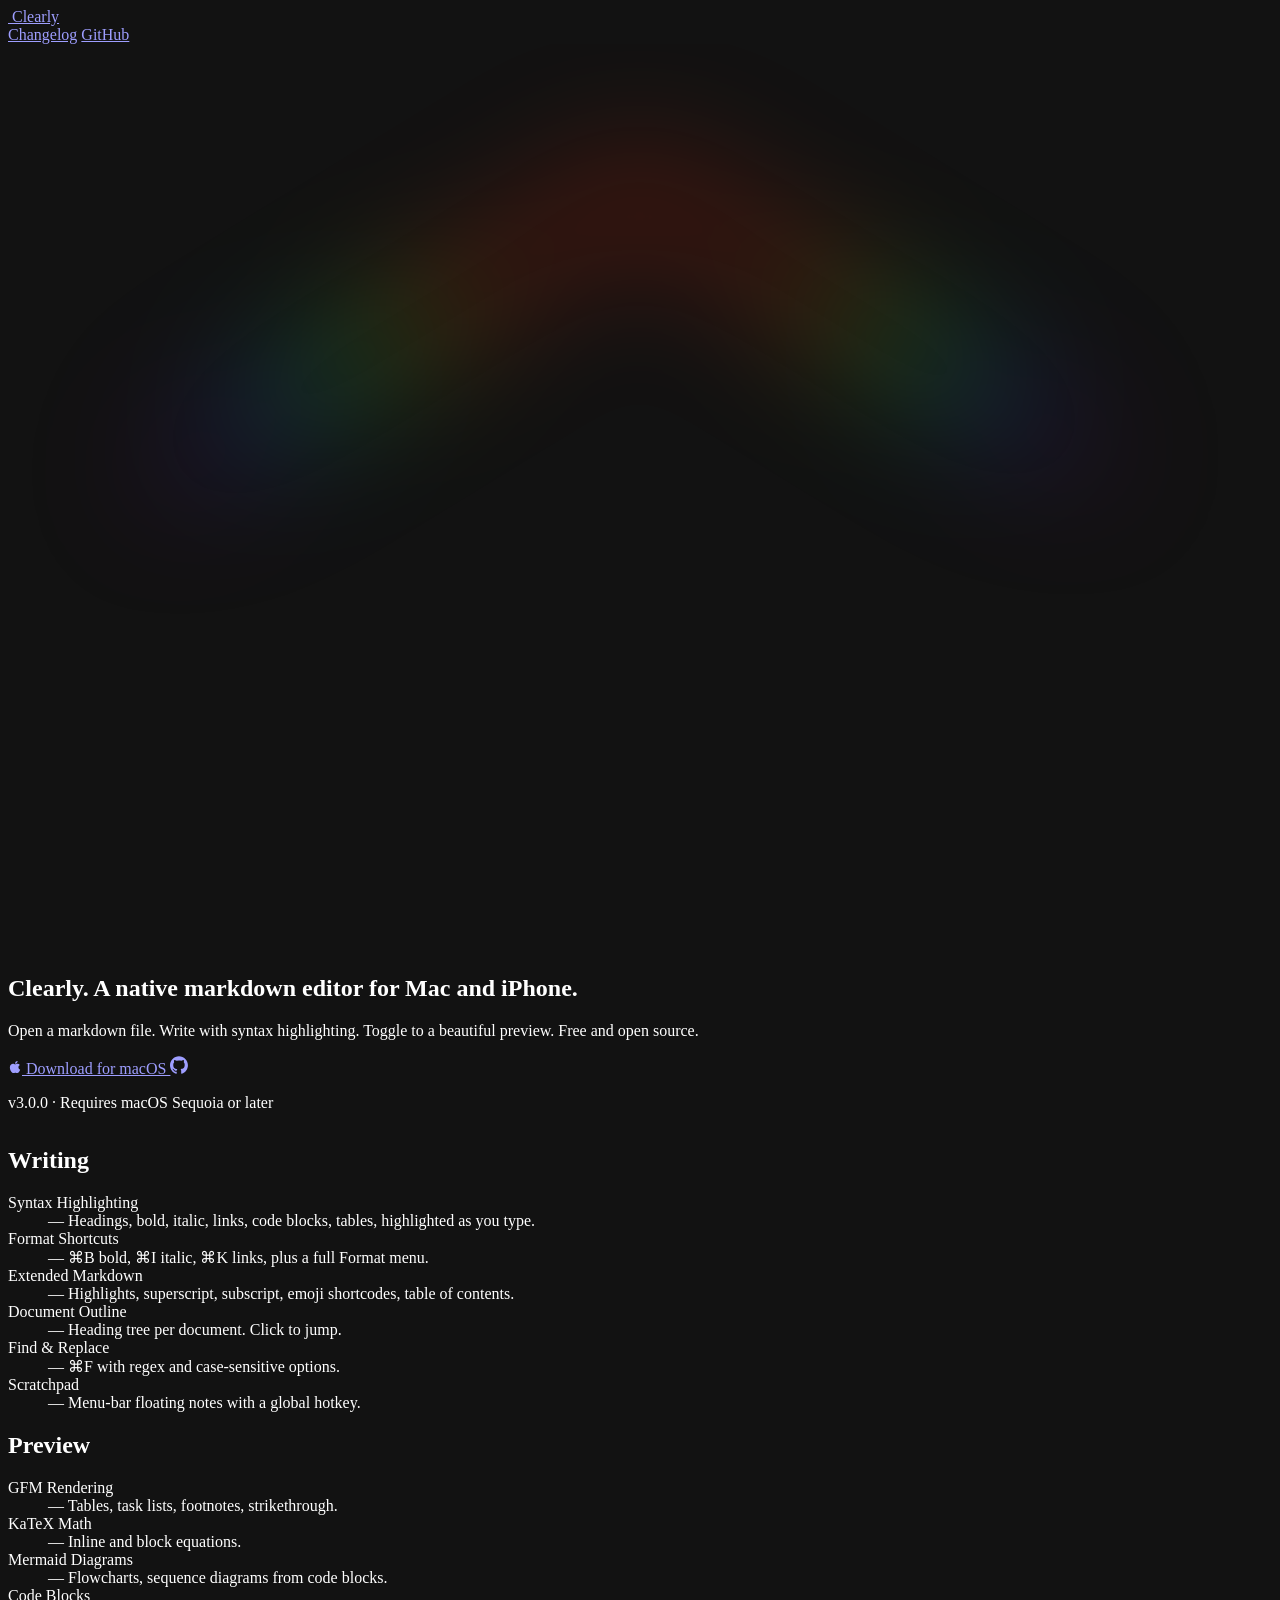
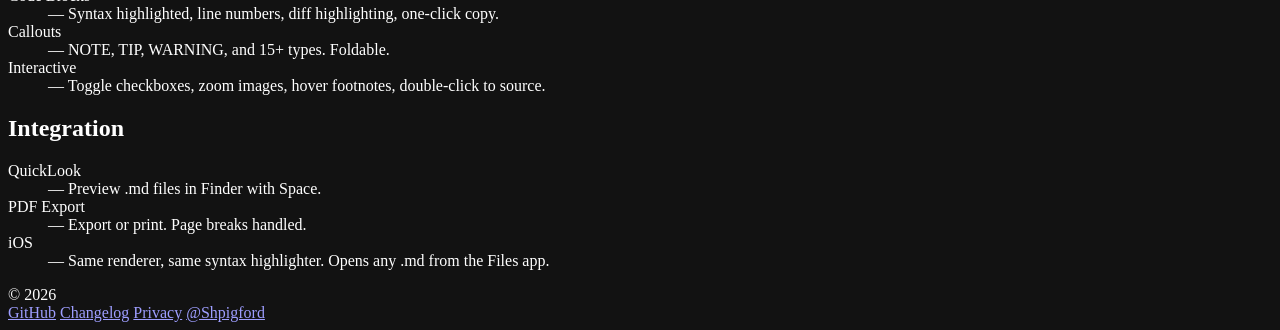
==== website/index.html @ 4bf22cb8 "[mac] Update marketing site version to v3.0.0" ====
<!DOCTYPE html>
<html lang="en" style="color-scheme: dark">
<head>
    <meta charset="utf-8">
    <meta name="viewport" content="width=device-width, initial-scale=1">
    <link rel="icon" type="image/png" href="/favicon-96x96.png" sizes="96x96">
    <link rel="shortcut icon" href="/favicon.ico">
    <link rel="apple-touch-icon" sizes="180x180" href="/apple-touch-icon.png">
    <meta name="apple-mobile-web-app-title" content="Clearly">
    <link rel="manifest" href="/site.webmanifest">

    <title>Clearly — Native markdown editor for Mac and iPhone</title>
    <meta name="description" content="A native markdown editor for Mac and iPhone. Open a .md file, write with syntax highlighting, toggle to a beautiful preview. Free and open source.">
    <meta property="og:title" content="Clearly — Markdown editor for Mac and iPhone">
    <meta property="og:description" content="A native markdown editor for Mac and iPhone.">
    <meta property="og:image" content="https://clearly.md/meta.jpg">
    <meta property="og:image:width" content="1200">
    <meta property="og:image:height" content="675">
    <meta property="og:type" content="website">
    <meta property="og:url" content="https://clearly.md">
    <meta name="twitter:card" content="summary_large_image">
    <meta name="twitter:title" content="Clearly — Markdown editor for Mac and iPhone">
    <meta name="twitter:description" content="A native markdown editor for Mac and iPhone.">
    <meta name="twitter:image" content="https://clearly.md/meta.jpg">

    <link rel="preconnect" href="https://rsms.me" crossorigin>
    <link href="https://rsms.me/inter/inter.css" rel="stylesheet">
    <link href="https://cdn.jsdelivr.net/npm/geist@1.3.1/dist/fonts/geist-mono/style.css" rel="stylesheet">

    <script src="https://cdn.tailwindcss.com"></script>
    <script>
        tailwind.config = {
            theme: {
                extend: {
                    fontFamily: {
                        sans: ['InterVariable', 'Inter', 'system-ui', 'sans-serif'],
                        mono: ['"Geist Mono"', 'ui-monospace', 'monospace'],
                    },
                },
            },
        }
    </script>
    <style>
        html { scroll-behavior: smooth; }
        :root { font-feature-settings: 'cv02', 'cv03', 'cv04', 'cv11'; }

        /* Screenshot gallery — mobile: vertical stack */
        .screenshot-gallery {
            display: flex;
            flex-direction: column;
            gap: 1rem;
        }
        .screenshot-gallery img {
            user-select: none;
        }
        /* Desktop: horizontal scroll with drag */
        @media (min-width: 768px) {
            .screenshot-gallery {
                flex-direction: row;
                gap: 1.25rem;
                overflow-x: auto;
                -webkit-overflow-scrolling: touch;
                scrollbar-width: none;
                cursor: grab;
            }
            .screenshot-gallery:active { cursor: grabbing; }
            .screenshot-gallery::-webkit-scrollbar { display: none; }
            .screenshot-gallery img {
                flex-shrink: 0;
                pointer-events: none;
            }
        }
    </style>
</head>
<body class="bg-[#0a0a0a] text-zinc-300 antialiased overflow-x-hidden">

    <nav class="relative z-20">
        <div class="max-w-4xl mx-auto px-6 py-4 flex items-center justify-between text-sm">
            <a href="/" class="flex items-center gap-2 text-white font-medium hover:opacity-80 transition-opacity">
                <img src="icon.png" alt="" class="size-6 rounded-md">
                Clearly
            </a>
            <div class="flex items-center gap-5 text-zinc-400">
                <a href="/changelog" class="hover:text-white transition-colors">Changelog</a>
                <a href="https://github.com/Shpigford/clearly" class="hover:text-white transition-colors">GitHub</a>
            </div>
        </div>
    </nav>

    <main class="relative z-10">
        <!-- Hero -->
        <section class="relative pt-16 pb-6 md:pb-16">
            <!-- Rainbow reflection background -->
            <div class="fixed left-1/2 -top-[10%] md:-top-[30%] -translate-x-1/2 pointer-events-none z-0" aria-hidden="true">
                <svg class="w-[1200px] md:w-[2400px] opacity-100" viewBox="0 0 933 656" fill="none" xmlns="http://www.w3.org/2000/svg">
                    <g filter="url(#filter0_f_hero)">
                        <path d="M455.714 109.936C462.117 106.021 470.174 106.021 476.577 109.936L821.464 320.777C826.567 323.897 826.567 331.308 821.464 334.428L476.577 545.269C470.174 549.184 462.117 549.184 455.714 545.269L110.827 334.428C105.724 331.308 105.724 323.897 110.827 320.777L455.714 109.936Z" stroke="url(#paint0_hero)" stroke-width="14"/>
                    </g>
                    <defs>
                        <filter id="filter0_f_hero" x="0" y="0" width="932.291" height="655.205" filterUnits="userSpaceOnUse" color-interpolation-filters="sRGB">
                            <feFlood flood-opacity="0" result="BackgroundImageFix"/>
                            <feBlend mode="normal" in="SourceGraphic" in2="BackgroundImageFix" result="shape"/>
                            <feGaussianBlur stdDeviation="50" result="effect1_foregroundBlur"/>
                        </filter>
                        <linearGradient id="paint0_hero" x1="530.669" y1="327.646" x2="527.169" y2="175.646" gradientUnits="userSpaceOnUse">
                            <stop stop-color="#FF0044" stop-opacity="0"/>
                            <stop offset="0.333333" stop-color="#2400FF"/>
                            <stop offset="0.5" stop-color="#00EDFF"/>
                            <stop offset="0.666667" stop-color="#00FF0D"/>
                            <stop offset="0.833333" stop-color="#FFDC00"/>
                            <stop offset="1" stop-color="#FF2900"/>
                        </linearGradient>
                    </defs>
                </svg>
            </div>
            <div class="relative max-w-4xl mx-auto px-6 text-center">
                <img src="icon.png" alt="" class="size-20 rounded-[1.25rem] mx-auto mb-8">
                <h1 class="text-4xl sm:text-5xl font-medium tracking-tight text-white text-balance max-w-[30ch] mx-auto">
                    Clearly. A native markdown editor for Mac and iPhone.
                </h1>
                <p class="mt-6 text-lg text-zinc-400 text-pretty max-w-[48ch] mx-auto">
                    Open a markdown file. Write with syntax highlighting. Toggle to a beautiful preview. Free and open source.
                </p>
                <div class="mt-8 flex flex-wrap items-center justify-center gap-4">
                    <a href="https://github.com/Shpigford/clearly/releases/latest/download/Clearly.dmg" class="inline-flex items-center gap-2 px-3 py-2 rounded-md bg-white text-zinc-950 text-sm font-medium hover:bg-zinc-200 transition-colors focus-visible:outline-2 focus-visible:outline-offset-2 focus-visible:outline-blue-500">
                        <svg width="14" height="14" viewBox="0 0 384 512" fill="currentColor"><path d="M318.7 268.7c-.2-36.7 16.4-64.4 50-84.8-18.8-26.9-47.2-41.7-84.7-44.6-35.5-2.8-74.3 20.7-88.5 20.7-15 0-49.4-19.7-76.4-19.7C63.3 141.2 4 184.8 4 273.5q0 39.3 14.4 81.2c12.8 36.7 59 126.7 107.2 125.2 25.2-.6 43-17.9 75.8-17.9 31.8 0 48.3 17.9 76.4 17.9 48.6-.7 90.4-82.5 102.6-119.3-65.2-30.7-61.7-90-61.7-91.9zm-56.6-164.2c27.3-32.4 24.8-61.9 24-72.5-24.1 1.4-52 16.4-67.9 34.9-17.5 19.8-27.8 44.3-25.6 71.9 26.1 2 49.9-11.4 69.5-34.3z"/></svg>
                        Download for macOS
                    </a>
                    <a href="https://github.com/Shpigford/clearly" class="text-zinc-500 hover:text-zinc-300 transition-colors" aria-label="GitHub">
                        <svg width="18" height="18" viewBox="0 0 98 96" fill="currentColor"><path fill-rule="evenodd" clip-rule="evenodd" d="M48.854 0C21.839 0 0 22 0 49.217c0 21.756 13.993 40.172 33.405 46.69 2.427.49 3.316-1.059 3.316-2.362 0-1.141-.08-5.052-.08-9.127-13.59 2.934-16.42-5.867-16.42-5.867-2.184-5.704-5.42-7.17-5.42-7.17-4.448-3.015.324-3.015.324-3.015 4.934.326 7.523 5.052 7.523 5.052 4.367 7.496 11.404 5.378 14.235 4.074.404-3.178 1.699-5.378 3.074-6.6-10.839-1.141-22.243-5.378-22.243-24.283 0-5.378 1.94-9.778 5.014-13.2-.485-1.222-2.184-6.275.486-13.038 0 0 4.125-1.304 13.426 5.052a46.97 46.97 0 0 1 12.214-1.63c4.125 0 8.33.571 12.213 1.63 9.302-6.356 13.427-5.052 13.427-5.052 2.67 6.763.97 11.816.485 13.038 3.155 3.422 5.015 7.822 5.015 13.2 0 18.905-11.404 23.06-22.324 24.283 1.78 1.548 3.316 4.481 3.316 9.126 0 6.6-.08 11.897-.08 13.526 0 1.304.89 2.853 3.316 2.364 19.412-6.52 33.405-24.935 33.405-46.691C97.707 22 75.788 0 48.854 0z"/></svg>
                    </a>
                </div>
                <p class="mt-4 text-sm text-zinc-700 requires">v3.0.0 &middot; Requires macOS Sequoia or later</p>
            </div>
        </section>

        <!-- Screenshot Gallery -->
        <section class="pt-4 pb-12 md:py-12">
            <div class="screenshot-gallery max-w-4xl mx-auto px-6 md:max-w-none md:mx-0 md:px-[max(1.5rem,calc((100vw-64rem)/2))]">
                <img src="screenshots/screenshot-1.jpg" alt="" class="w-full md:w-auto md:h-[32rem] max-w-none rounded-lg outline-1 -outline-offset-1 outline-white/10">
                <img src="screenshots/screenshot-2-alt.jpg" alt="" class="w-full md:w-auto md:h-[32rem] max-w-none rounded-lg outline-1 -outline-offset-1 outline-white/10">
                <img src="screenshots/screenshot-3.jpg" alt="" class="w-full md:w-auto md:h-[32rem] max-w-none rounded-lg outline-1 -outline-offset-1 outline-white/10">
                <img src="screenshots/screenshot-4.jpg" alt="" class="w-full md:w-auto md:h-[32rem] max-w-none rounded-lg outline-1 -outline-offset-1 outline-white/10">
                <img src="screenshots/screenshot-5-alt.jpg" alt="" class="w-full md:w-auto md:h-[32rem] max-w-none rounded-lg outline-1 -outline-offset-1 outline-white/10">
                <img src="screenshots/screenshot-6-alt.jpg" alt="" class="w-full md:w-auto md:h-[32rem] max-w-none rounded-lg outline-1 -outline-offset-1 outline-white/10">
            </div>
        </section>

        <!-- Features -->
        <section class="py-20">
            <div class="max-w-3xl mx-auto px-6">

                <div class="space-y-16">
                    <!-- Writing -->
                    <div>
                        <h2 class="font-mono text-xs tracking-wide uppercase text-zinc-600 mb-6">Writing</h2>
                        <dl class="space-y-3">
                            <div class="sm:flex sm:gap-2 text-sm">
                                <dt class="font-medium text-zinc-200 sm:shrink-0">Syntax Highlighting</dt>
                                <dd class="text-zinc-500"><span class="max-sm:hidden">&mdash; </span>Headings, bold, italic, links, code blocks, tables, highlighted as you type.</dd>
                            </div>
                            <div class="sm:flex sm:gap-2 text-sm">
                                <dt class="font-medium text-zinc-200 sm:shrink-0">Format Shortcuts</dt>
                                <dd class="text-zinc-500"><span class="max-sm:hidden">&mdash; </span>&#8984;B bold, &#8984;I italic, &#8984;K links, plus a full Format menu.</dd>
                            </div>
                            <div class="sm:flex sm:gap-2 text-sm">
                                <dt class="font-medium text-zinc-200 sm:shrink-0">Extended Markdown</dt>
                                <dd class="text-zinc-500"><span class="max-sm:hidden">&mdash; </span>Highlights, superscript, subscript, emoji shortcodes, table of contents.</dd>
                            </div>
                            <div class="sm:flex sm:gap-2 text-sm">
                                <dt class="font-medium text-zinc-200 sm:shrink-0">Document Outline</dt>
                                <dd class="text-zinc-500"><span class="max-sm:hidden">&mdash; </span>Heading tree per document. Click to jump.</dd>
                            </div>
                            <div class="sm:flex sm:gap-2 text-sm">
                                <dt class="font-medium text-zinc-200 sm:shrink-0">Find &amp; Replace</dt>
                                <dd class="text-zinc-500"><span class="max-sm:hidden">&mdash; </span>&#8984;F with regex and case-sensitive options.</dd>
                            </div>
                            <div class="sm:flex sm:gap-2 text-sm">
                                <dt class="font-medium text-zinc-200 sm:shrink-0">Scratchpad</dt>
                                <dd class="text-zinc-500"><span class="max-sm:hidden">&mdash; </span>Menu-bar floating notes with a global hotkey.</dd>
                            </div>
                        </dl>
                    </div>

                    <!-- Preview -->
                    <div>
                        <h2 class="font-mono text-xs tracking-wide uppercase text-zinc-600 mb-6">Preview</h2>
                        <dl class="space-y-3">
                            <div class="sm:flex sm:gap-2 text-sm">
                                <dt class="font-medium text-zinc-200 sm:shrink-0">GFM Rendering</dt>
                                <dd class="text-zinc-500"><span class="max-sm:hidden">&mdash; </span>Tables, task lists, footnotes, strikethrough.</dd>
                            </div>
                            <div class="sm:flex sm:gap-2 text-sm">
                                <dt class="font-medium text-zinc-200 sm:shrink-0">KaTeX Math</dt>
                                <dd class="text-zinc-500"><span class="max-sm:hidden">&mdash; </span>Inline and block equations.</dd>
                            </div>
                            <div class="sm:flex sm:gap-2 text-sm">
                                <dt class="font-medium text-zinc-200 sm:shrink-0">Mermaid Diagrams</dt>
                                <dd class="text-zinc-500"><span class="max-sm:hidden">&mdash; </span>Flowcharts, sequence diagrams from code blocks.</dd>
                            </div>
                            <div class="sm:flex sm:gap-2 text-sm">
                                <dt class="font-medium text-zinc-200 sm:shrink-0">Code Blocks</dt>
                                <dd class="text-zinc-500"><span class="max-sm:hidden">&mdash; </span>Syntax highlighted, line numbers, diff highlighting, one-click copy.</dd>
                            </div>
                            <div class="sm:flex sm:gap-2 text-sm">
                                <dt class="font-medium text-zinc-200 sm:shrink-0">Callouts</dt>
                                <dd class="text-zinc-500"><span class="max-sm:hidden">&mdash; </span>NOTE, TIP, WARNING, and 15+ types. Foldable.</dd>
                            </div>
                            <div class="sm:flex sm:gap-2 text-sm">
                                <dt class="font-medium text-zinc-200 sm:shrink-0">Interactive</dt>
                                <dd class="text-zinc-500"><span class="max-sm:hidden">&mdash; </span>Toggle checkboxes, zoom images, hover footnotes, double-click to source.</dd>
                            </div>
                        </dl>
                    </div>

                    <!-- Integration -->
                    <div>
                        <h2 class="font-mono text-xs tracking-wide uppercase text-zinc-600 mb-6">Integration</h2>
                        <dl class="space-y-3">
                            <div class="sm:flex sm:gap-2 text-sm">
                                <dt class="font-medium text-zinc-200 sm:shrink-0">QuickLook</dt>
                                <dd class="text-zinc-500"><span class="max-sm:hidden">&mdash; </span>Preview .md files in Finder with Space.</dd>
                            </div>
                            <div class="sm:flex sm:gap-2 text-sm">
                                <dt class="font-medium text-zinc-200 sm:shrink-0">PDF Export</dt>
                                <dd class="text-zinc-500"><span class="max-sm:hidden">&mdash; </span>Export or print. Page breaks handled.</dd>
                            </div>
                            <div class="sm:flex sm:gap-2 text-sm">
                                <dt class="font-medium text-zinc-200 sm:shrink-0">iOS</dt>
                                <dd class="text-zinc-500"><span class="max-sm:hidden">&mdash; </span>Same renderer, same syntax highlighter. Opens any .md from the Files app.</dd>
                            </div>
                        </dl>
                    </div>
                </div>
            </div>
        </section>
    </main>

    <!-- Footer -->
    <footer class="pb-12 pt-8 border-t border-zinc-900">
        <div class="max-w-4xl mx-auto px-6 flex flex-col sm:flex-row items-center justify-between gap-4 text-sm text-zinc-600">
            <span>&copy; 2026</span>
            <div class="flex items-center gap-6">
                <a href="https://github.com/Shpigford/clearly" class="hover:text-zinc-400 transition-colors">GitHub</a>
                <a href="/changelog" class="hover:text-zinc-400 transition-colors">Changelog</a>
                <a href="/privacy" class="hover:text-zinc-400 transition-colors">Privacy</a>
                <a href="https://x.com/Shpigford" class="hover:text-zinc-400 transition-colors">@Shpigford</a>
            </div>
        </div>
    </footer>

    <script>
        const g = document.querySelector('.screenshot-gallery');
        let down = false, startX, scrollLeft;
        g.addEventListener('mousedown', e => { down = true; startX = e.pageX - g.offsetLeft; scrollLeft = g.scrollLeft; });
        g.addEventListener('mouseleave', () => { down = false; });
        g.addEventListener('mouseup', () => { down = false; });
        g.addEventListener('mousemove', e => { if (!down) return; e.preventDefault(); g.scrollLeft = scrollLeft - (e.pageX - g.offsetLeft - startX); });
    </script>
</body>
</html>
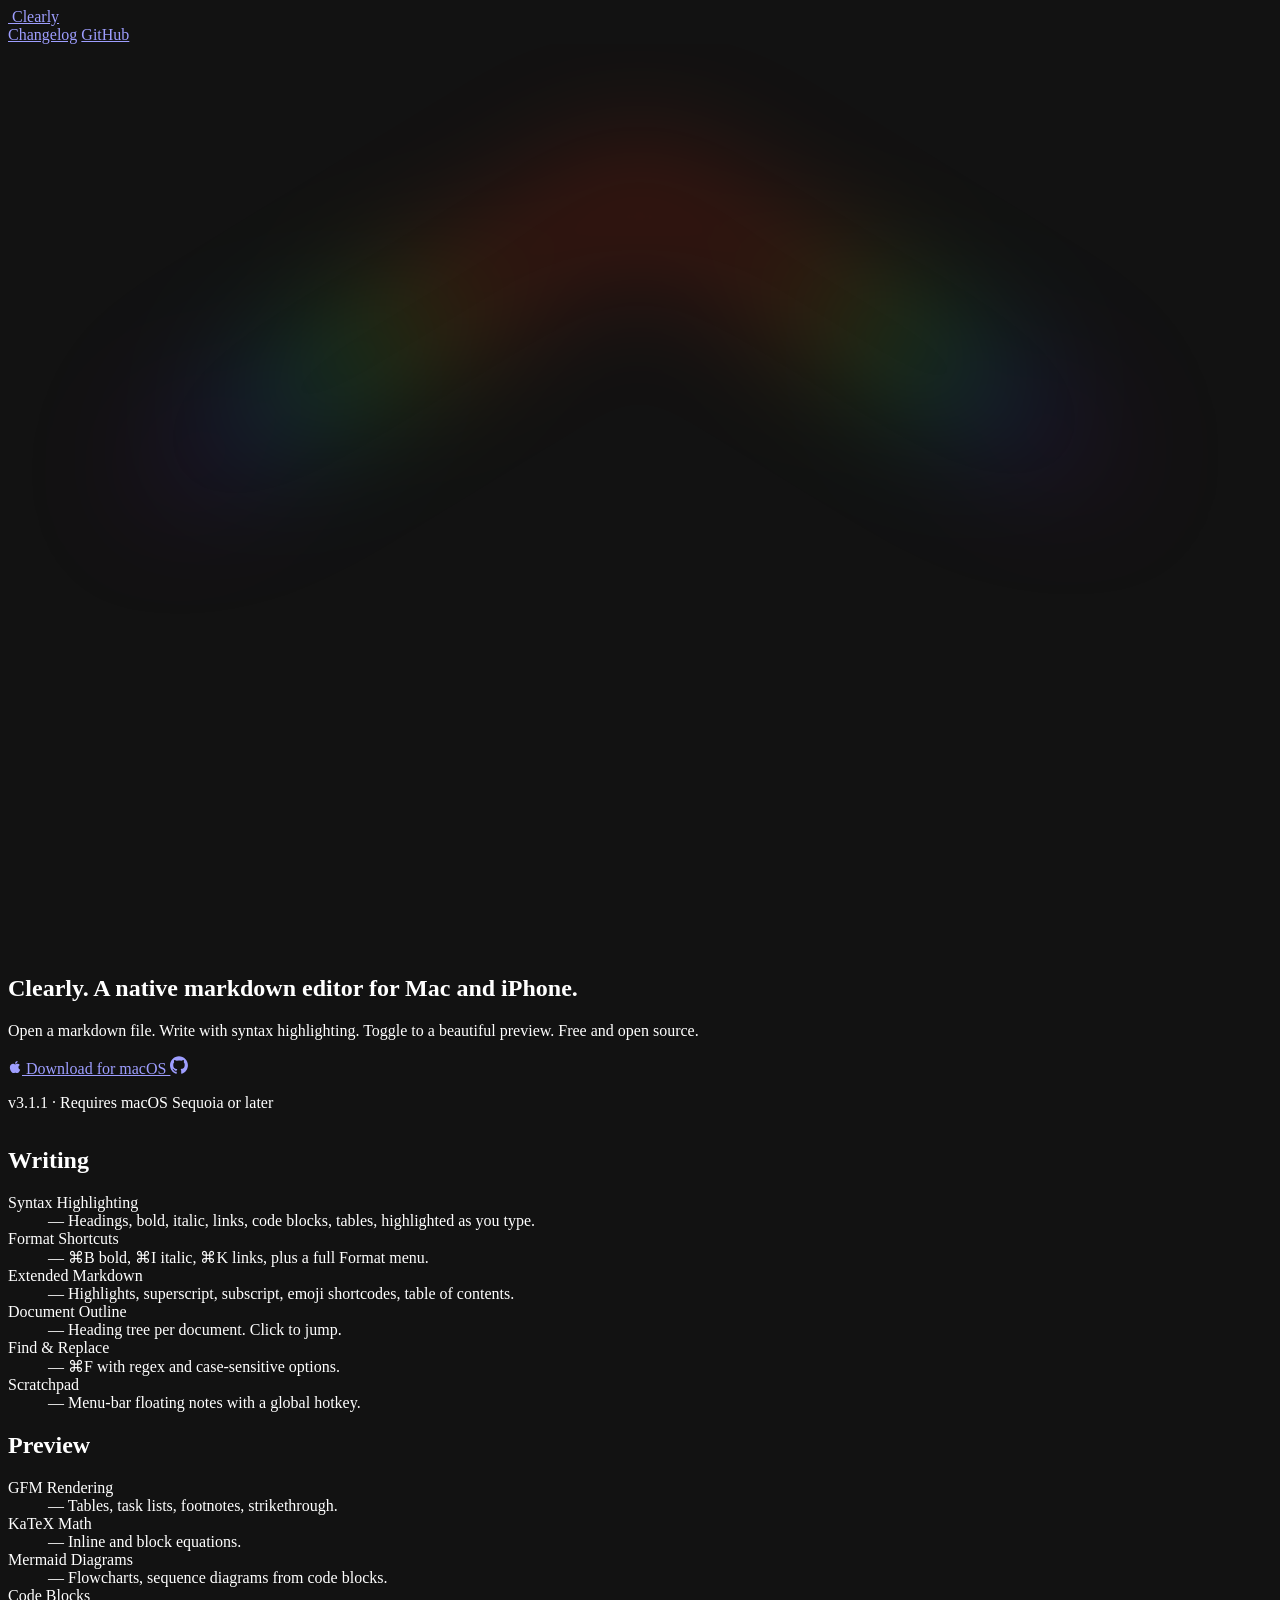
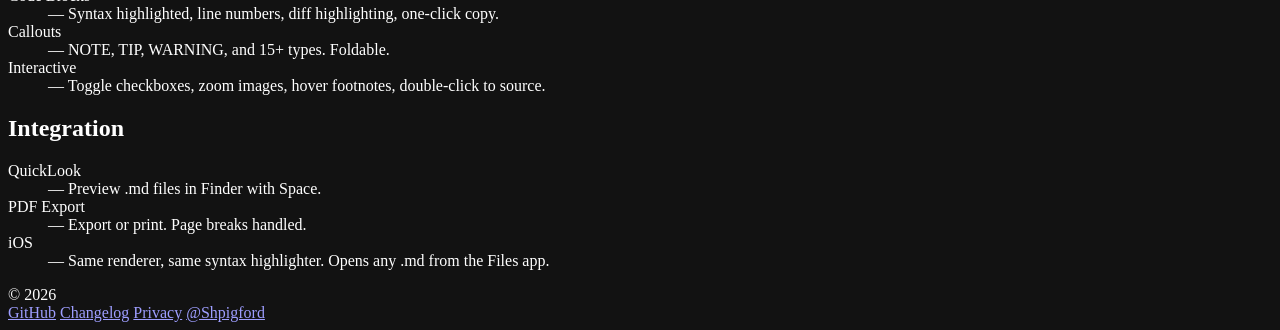
==== commit ae7b6077: "[mac] Update marketing site version to v3.1.1" ====
--- a/website/index.html
+++ b/website/index.html
@@ -130,7 +130,7 @@
                         <svg width="18" height="18" viewBox="0 0 98 96" fill="currentColor"><path fill-rule="evenodd" clip-rule="evenodd" d="M48.854 0C21.839 0 0 22 0 49.217c0 21.756 13.993 40.172 33.405 46.69 2.427.49 3.316-1.059 3.316-2.362 0-1.141-.08-5.052-.08-9.127-13.59 2.934-16.42-5.867-16.42-5.867-2.184-5.704-5.42-7.17-5.42-7.17-4.448-3.015.324-3.015.324-3.015 4.934.326 7.523 5.052 7.523 5.052 4.367 7.496 11.404 5.378 14.235 4.074.404-3.178 1.699-5.378 3.074-6.6-10.839-1.141-22.243-5.378-22.243-24.283 0-5.378 1.94-9.778 5.014-13.2-.485-1.222-2.184-6.275.486-13.038 0 0 4.125-1.304 13.426 5.052a46.97 46.97 0 0 1 12.214-1.63c4.125 0 8.33.571 12.213 1.63 9.302-6.356 13.427-5.052 13.427-5.052 2.67 6.763.97 11.816.485 13.038 3.155 3.422 5.015 7.822 5.015 13.2 0 18.905-11.404 23.06-22.324 24.283 1.78 1.548 3.316 4.481 3.316 9.126 0 6.6-.08 11.897-.08 13.526 0 1.304.89 2.853 3.316 2.364 19.412-6.52 33.405-24.935 33.405-46.691C97.707 22 75.788 0 48.854 0z"/></svg>
                     </a>
                 </div>
-                <p class="mt-4 text-sm text-zinc-700 requires">v3.0.0 &middot; Requires macOS Sequoia or later</p>
+                <p class="mt-4 text-sm text-zinc-700 requires">v3.1.1 &middot; Requires macOS Sequoia or later</p>
             </div>
         </section>
 
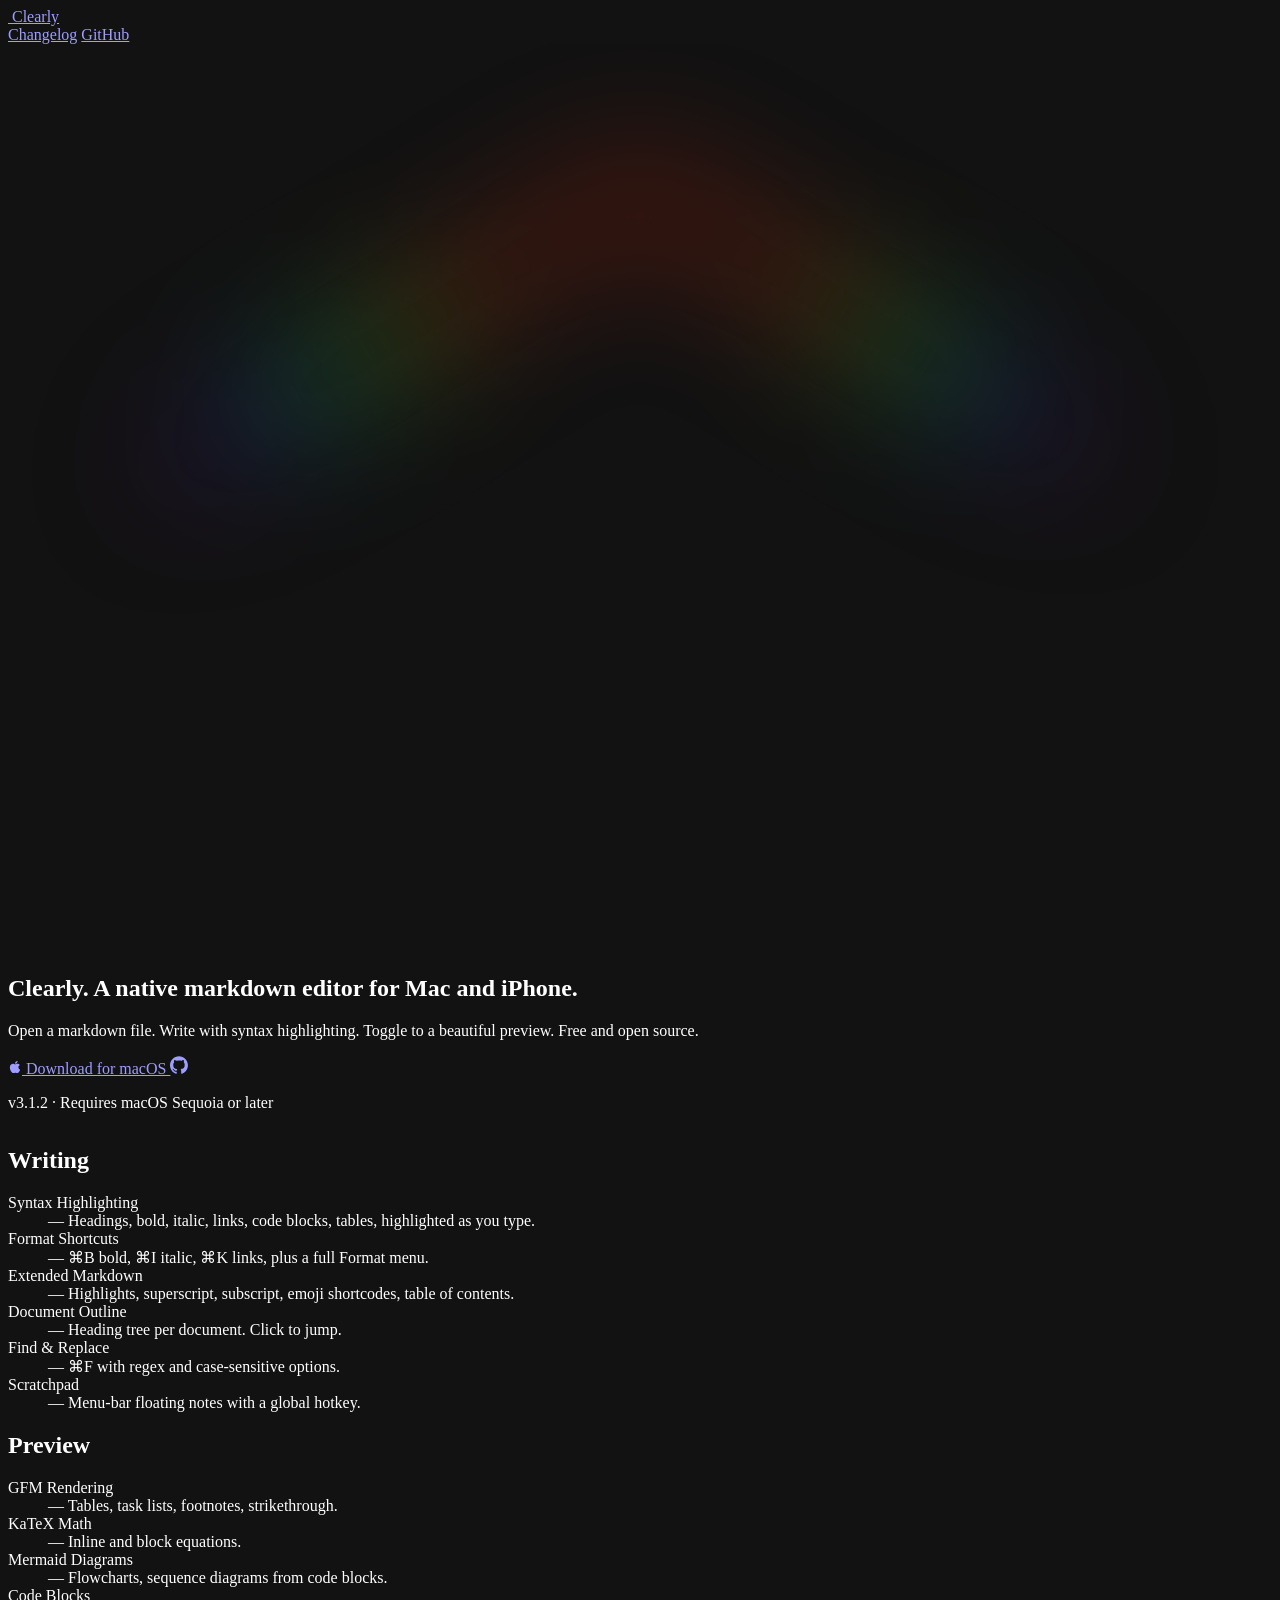
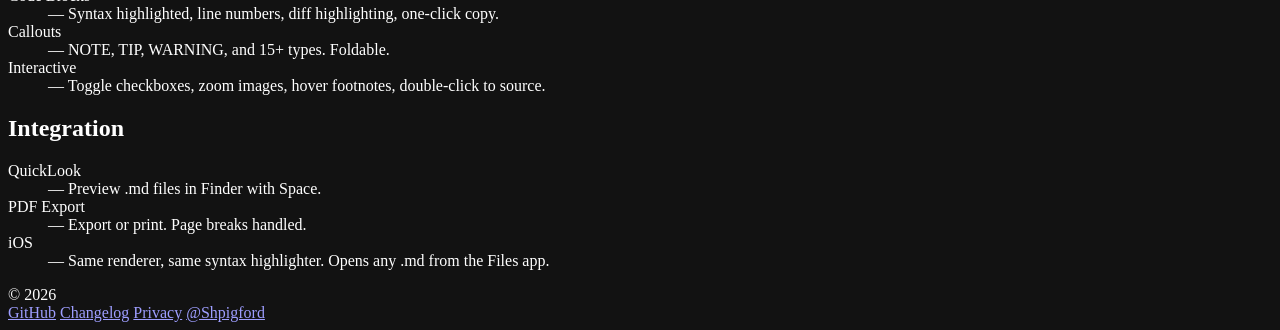
==== commit 2faeee09: "[mac] Update marketing site version to v3.1.2" ====
--- a/website/index.html
+++ b/website/index.html
@@ -130,7 +130,7 @@
                         <svg width="18" height="18" viewBox="0 0 98 96" fill="currentColor"><path fill-rule="evenodd" clip-rule="evenodd" d="M48.854 0C21.839 0 0 22 0 49.217c0 21.756 13.993 40.172 33.405 46.69 2.427.49 3.316-1.059 3.316-2.362 0-1.141-.08-5.052-.08-9.127-13.59 2.934-16.42-5.867-16.42-5.867-2.184-5.704-5.42-7.17-5.42-7.17-4.448-3.015.324-3.015.324-3.015 4.934.326 7.523 5.052 7.523 5.052 4.367 7.496 11.404 5.378 14.235 4.074.404-3.178 1.699-5.378 3.074-6.6-10.839-1.141-22.243-5.378-22.243-24.283 0-5.378 1.94-9.778 5.014-13.2-.485-1.222-2.184-6.275.486-13.038 0 0 4.125-1.304 13.426 5.052a46.97 46.97 0 0 1 12.214-1.63c4.125 0 8.33.571 12.213 1.63 9.302-6.356 13.427-5.052 13.427-5.052 2.67 6.763.97 11.816.485 13.038 3.155 3.422 5.015 7.822 5.015 13.2 0 18.905-11.404 23.06-22.324 24.283 1.78 1.548 3.316 4.481 3.316 9.126 0 6.6-.08 11.897-.08 13.526 0 1.304.89 2.853 3.316 2.364 19.412-6.52 33.405-24.935 33.405-46.691C97.707 22 75.788 0 48.854 0z"/></svg>
                     </a>
                 </div>
-                <p class="mt-4 text-sm text-zinc-700 requires">v3.1.1 &middot; Requires macOS Sequoia or later</p>
+                <p class="mt-4 text-sm text-zinc-700 requires">v3.1.2 &middot; Requires macOS Sequoia or later</p>
             </div>
         </section>
 
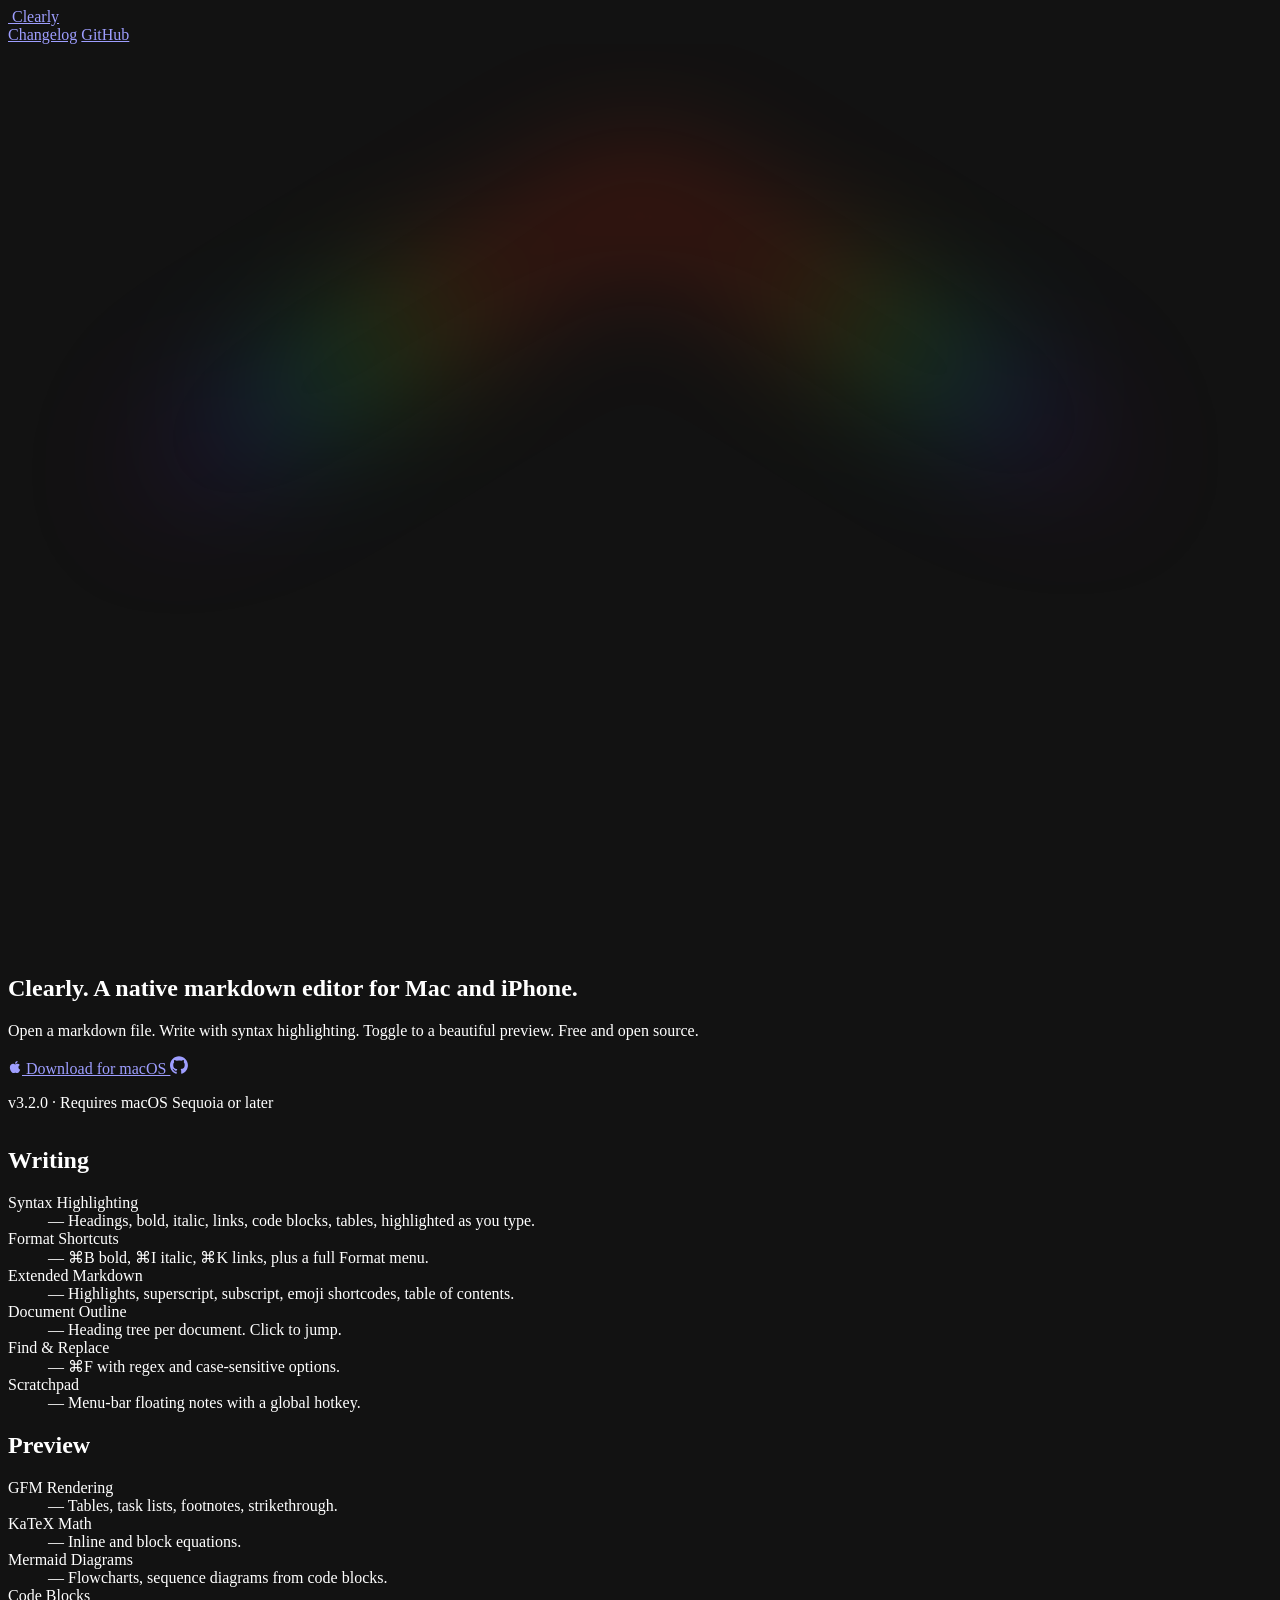
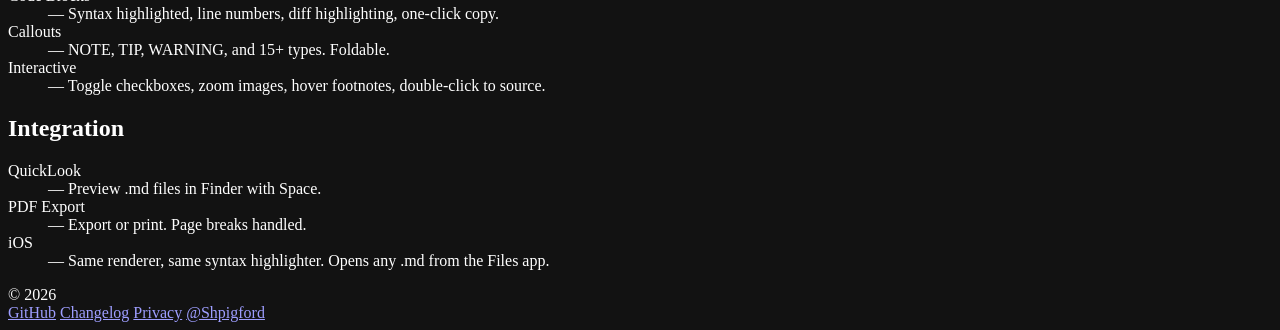
==== commit f9ed673f: "[mac] Update marketing site version to v3.2.0" ====
--- a/website/index.html
+++ b/website/index.html
@@ -130,7 +130,7 @@
                         <svg width="18" height="18" viewBox="0 0 98 96" fill="currentColor"><path fill-rule="evenodd" clip-rule="evenodd" d="M48.854 0C21.839 0 0 22 0 49.217c0 21.756 13.993 40.172 33.405 46.69 2.427.49 3.316-1.059 3.316-2.362 0-1.141-.08-5.052-.08-9.127-13.59 2.934-16.42-5.867-16.42-5.867-2.184-5.704-5.42-7.17-5.42-7.17-4.448-3.015.324-3.015.324-3.015 4.934.326 7.523 5.052 7.523 5.052 4.367 7.496 11.404 5.378 14.235 4.074.404-3.178 1.699-5.378 3.074-6.6-10.839-1.141-22.243-5.378-22.243-24.283 0-5.378 1.94-9.778 5.014-13.2-.485-1.222-2.184-6.275.486-13.038 0 0 4.125-1.304 13.426 5.052a46.97 46.97 0 0 1 12.214-1.63c4.125 0 8.33.571 12.213 1.63 9.302-6.356 13.427-5.052 13.427-5.052 2.67 6.763.97 11.816.485 13.038 3.155 3.422 5.015 7.822 5.015 13.2 0 18.905-11.404 23.06-22.324 24.283 1.78 1.548 3.316 4.481 3.316 9.126 0 6.6-.08 11.897-.08 13.526 0 1.304.89 2.853 3.316 2.364 19.412-6.52 33.405-24.935 33.405-46.691C97.707 22 75.788 0 48.854 0z"/></svg>
                     </a>
                 </div>
-                <p class="mt-4 text-sm text-zinc-700 requires">v3.1.2 &middot; Requires macOS Sequoia or later</p>
+                <p class="mt-4 text-sm text-zinc-700 requires">v3.2.0 &middot; Requires macOS Sequoia or later</p>
             </div>
         </section>
 
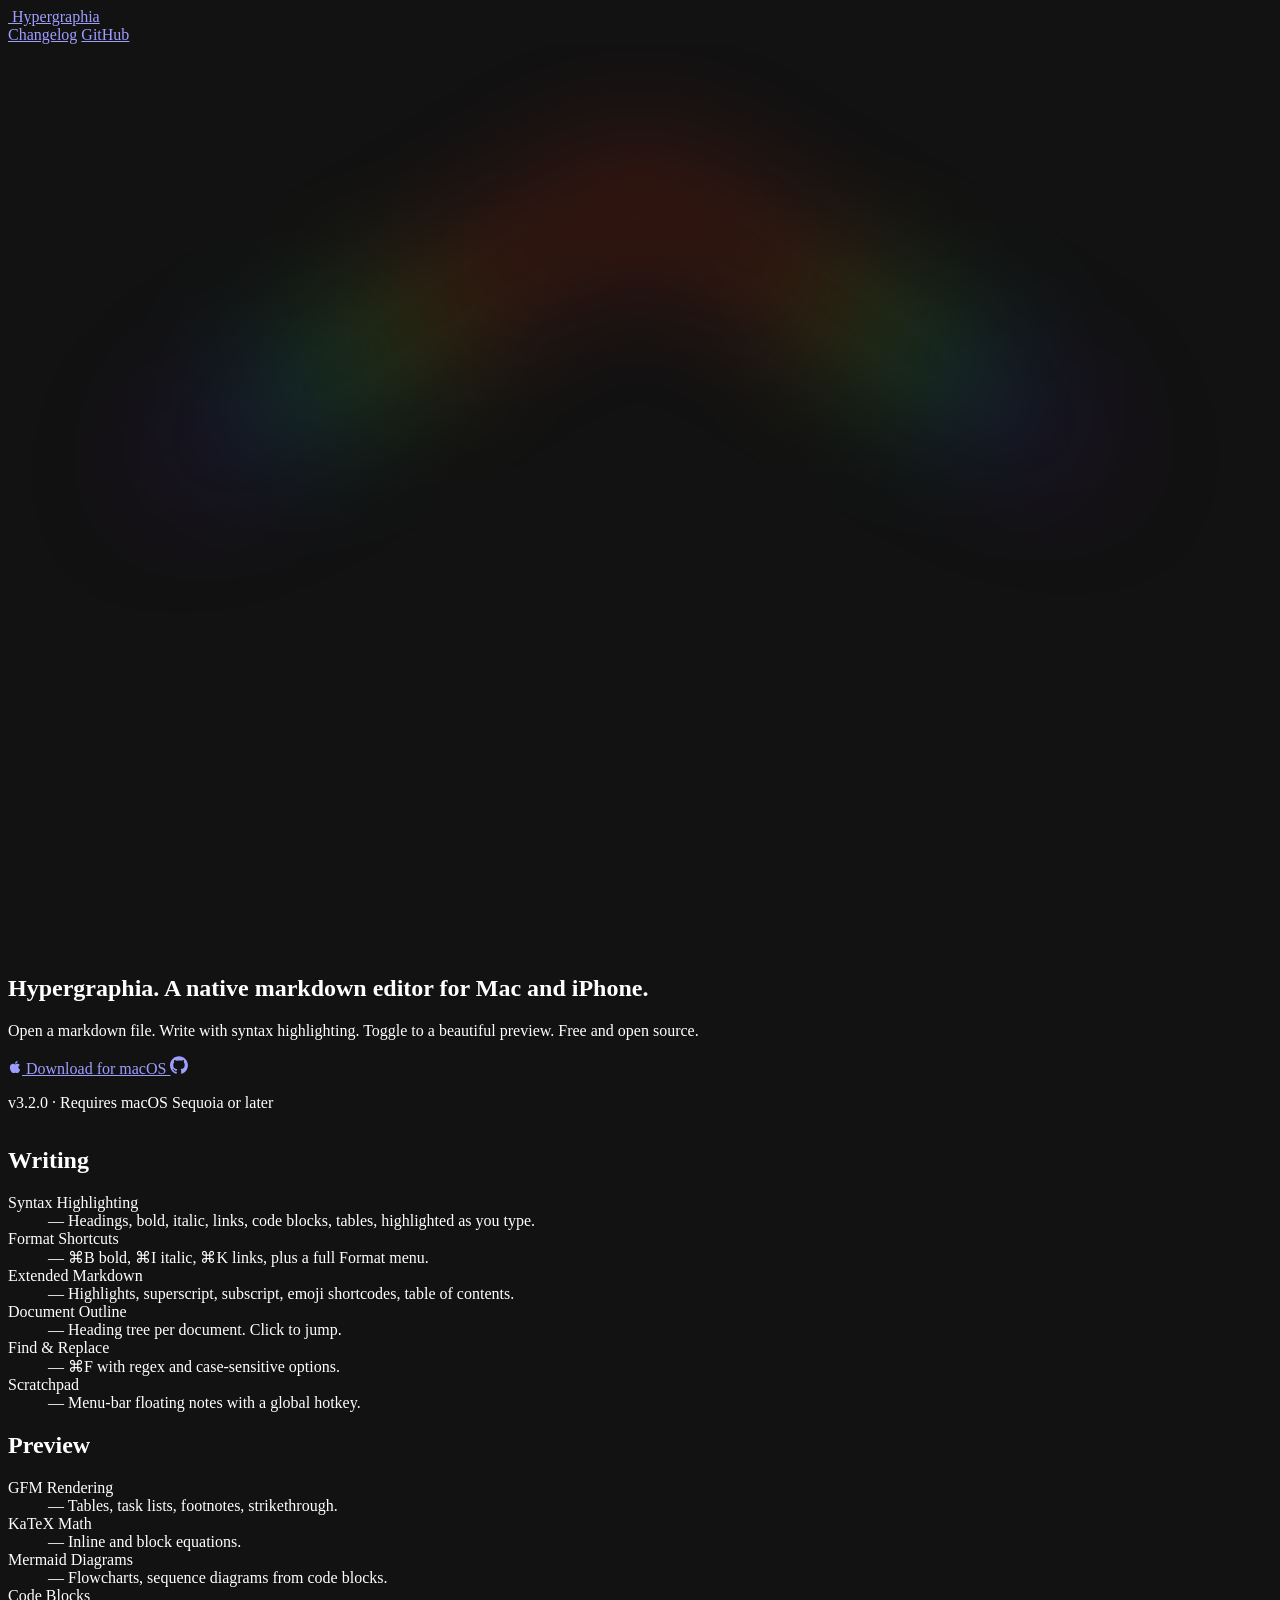
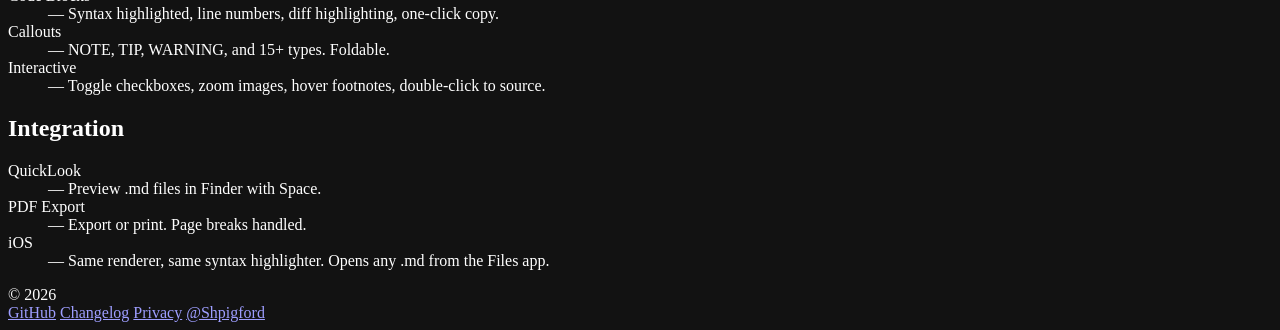
==== commit c4933fab: "[shared] Rename the app from Clearly to Hypergraphia Product names, display names, and every user-vi" ====
--- a/website/index.html
+++ b/website/index.html
@@ -6,12 +6,12 @@
     <link rel="icon" type="image/png" href="/favicon-96x96.png" sizes="96x96">
     <link rel="shortcut icon" href="/favicon.ico">
     <link rel="apple-touch-icon" sizes="180x180" href="/apple-touch-icon.png">
-    <meta name="apple-mobile-web-app-title" content="Clearly">
+    <meta name="apple-mobile-web-app-title" content="Hypergraphia">
     <link rel="manifest" href="/site.webmanifest">
 
-    <title>Clearly — Native markdown editor for Mac and iPhone</title>
+    <title>Hypergraphia — Native markdown editor for Mac and iPhone</title>
     <meta name="description" content="A native markdown editor for Mac and iPhone. Open a .md file, write with syntax highlighting, toggle to a beautiful preview. Free and open source.">
-    <meta property="og:title" content="Clearly — Markdown editor for Mac and iPhone">
+    <meta property="og:title" content="Hypergraphia — Markdown editor for Mac and iPhone">
     <meta property="og:description" content="A native markdown editor for Mac and iPhone.">
     <meta property="og:image" content="https://clearly.md/meta.jpg">
     <meta property="og:image:width" content="1200">
@@ -19,7 +19,7 @@
     <meta property="og:type" content="website">
     <meta property="og:url" content="https://clearly.md">
     <meta name="twitter:card" content="summary_large_image">
-    <meta name="twitter:title" content="Clearly — Markdown editor for Mac and iPhone">
+    <meta name="twitter:title" content="Hypergraphia — Markdown editor for Mac and iPhone">
     <meta name="twitter:description" content="A native markdown editor for Mac and iPhone.">
     <meta name="twitter:image" content="https://clearly.md/meta.jpg">
 
@@ -78,7 +78,7 @@
         <div class="max-w-4xl mx-auto px-6 py-4 flex items-center justify-between text-sm">
             <a href="/" class="flex items-center gap-2 text-white font-medium hover:opacity-80 transition-opacity">
                 <img src="icon.png" alt="" class="size-6 rounded-md">
-                Clearly
+                Hypergraphia
             </a>
             <div class="flex items-center gap-5 text-zinc-400">
                 <a href="/changelog" class="hover:text-white transition-colors">Changelog</a>
@@ -116,13 +116,13 @@
             <div class="relative max-w-4xl mx-auto px-6 text-center">
                 <img src="icon.png" alt="" class="size-20 rounded-[1.25rem] mx-auto mb-8">
                 <h1 class="text-4xl sm:text-5xl font-medium tracking-tight text-white text-balance max-w-[30ch] mx-auto">
-                    Clearly. A native markdown editor for Mac and iPhone.
+                    Hypergraphia. A native markdown editor for Mac and iPhone.
                 </h1>
                 <p class="mt-6 text-lg text-zinc-400 text-pretty max-w-[48ch] mx-auto">
                     Open a markdown file. Write with syntax highlighting. Toggle to a beautiful preview. Free and open source.
                 </p>
                 <div class="mt-8 flex flex-wrap items-center justify-center gap-4">
-                    <a href="https://github.com/Shpigford/clearly/releases/latest/download/Clearly.dmg" class="inline-flex items-center gap-2 px-3 py-2 rounded-md bg-white text-zinc-950 text-sm font-medium hover:bg-zinc-200 transition-colors focus-visible:outline-2 focus-visible:outline-offset-2 focus-visible:outline-blue-500">
+                    <a href="https://github.com/Shpigford/clearly/releases/latest/download/Hypergraphia.dmg" class="inline-flex items-center gap-2 px-3 py-2 rounded-md bg-white text-zinc-950 text-sm font-medium hover:bg-zinc-200 transition-colors focus-visible:outline-2 focus-visible:outline-offset-2 focus-visible:outline-blue-500">
                         <svg width="14" height="14" viewBox="0 0 384 512" fill="currentColor"><path d="M318.7 268.7c-.2-36.7 16.4-64.4 50-84.8-18.8-26.9-47.2-41.7-84.7-44.6-35.5-2.8-74.3 20.7-88.5 20.7-15 0-49.4-19.7-76.4-19.7C63.3 141.2 4 184.8 4 273.5q0 39.3 14.4 81.2c12.8 36.7 59 126.7 107.2 125.2 25.2-.6 43-17.9 75.8-17.9 31.8 0 48.3 17.9 76.4 17.9 48.6-.7 90.4-82.5 102.6-119.3-65.2-30.7-61.7-90-61.7-91.9zm-56.6-164.2c27.3-32.4 24.8-61.9 24-72.5-24.1 1.4-52 16.4-67.9 34.9-17.5 19.8-27.8 44.3-25.6 71.9 26.1 2 49.9-11.4 69.5-34.3z"/></svg>
                         Download for macOS
                     </a>
